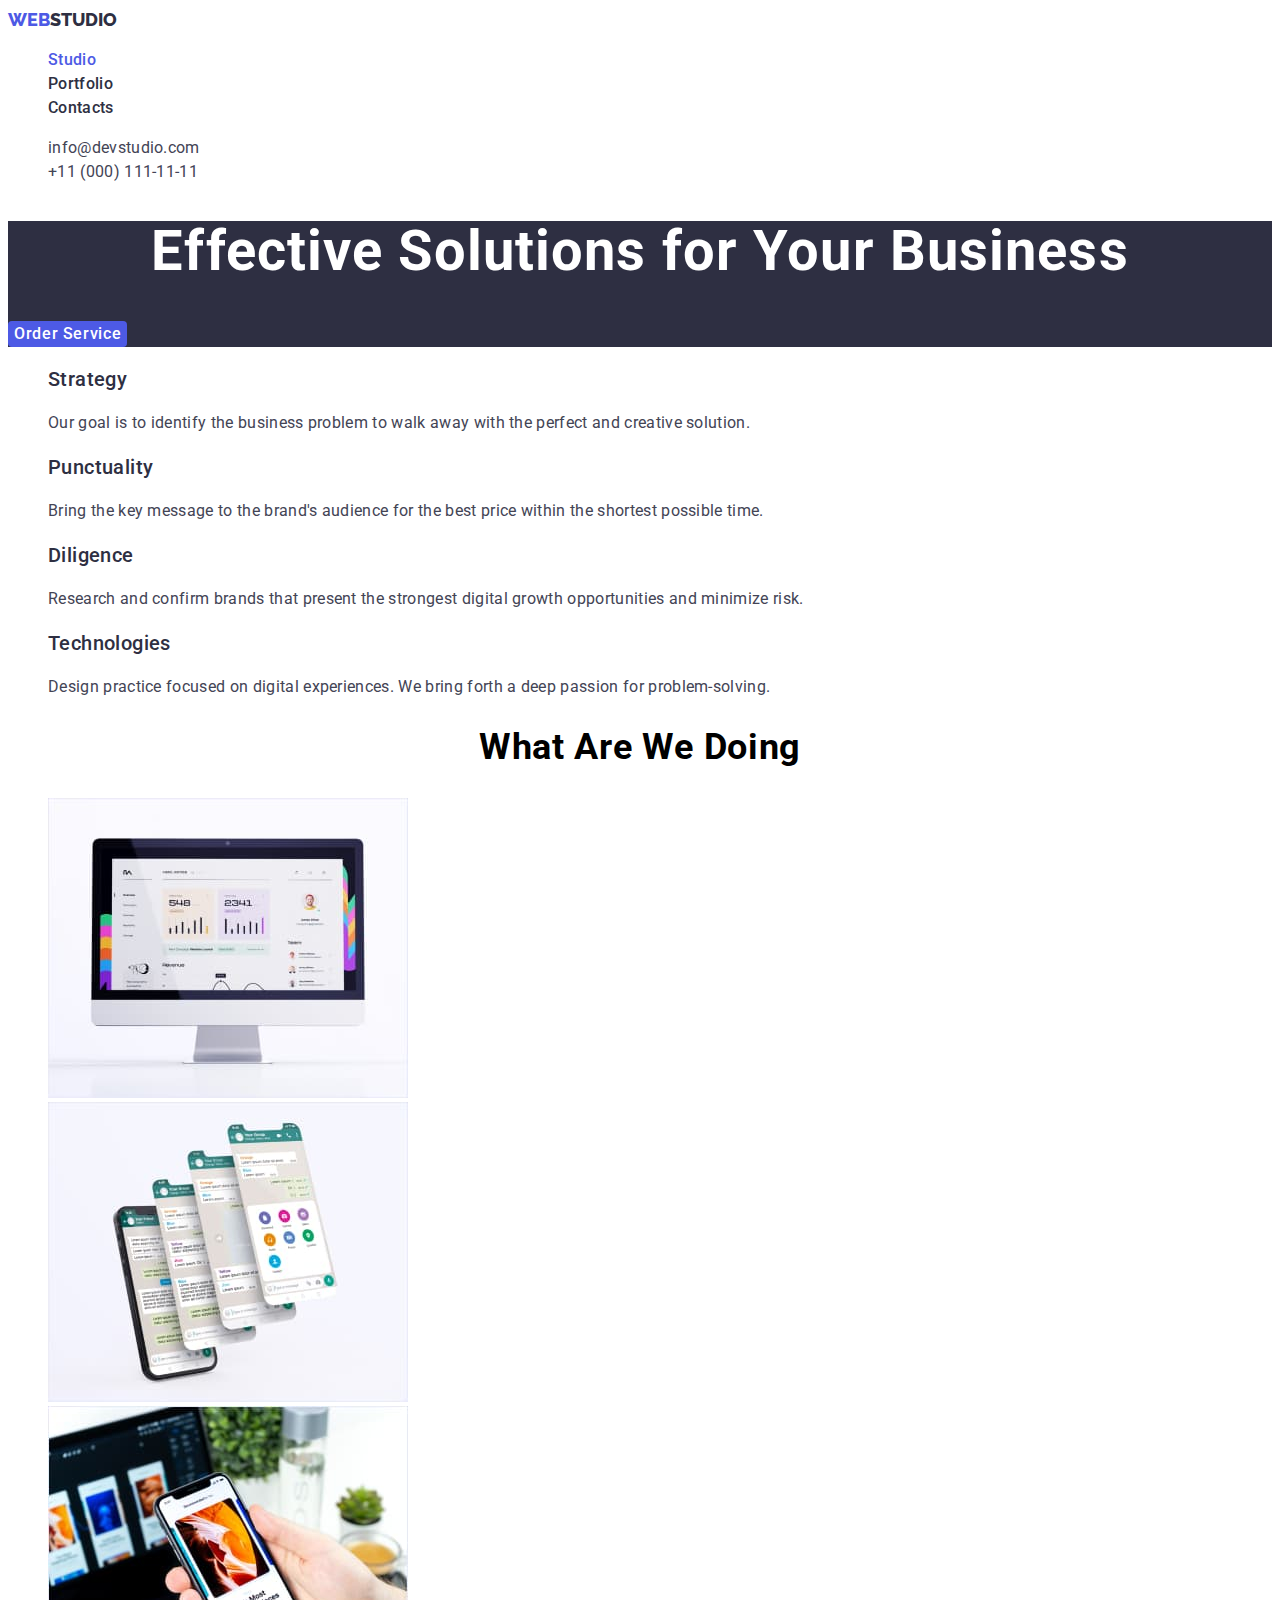
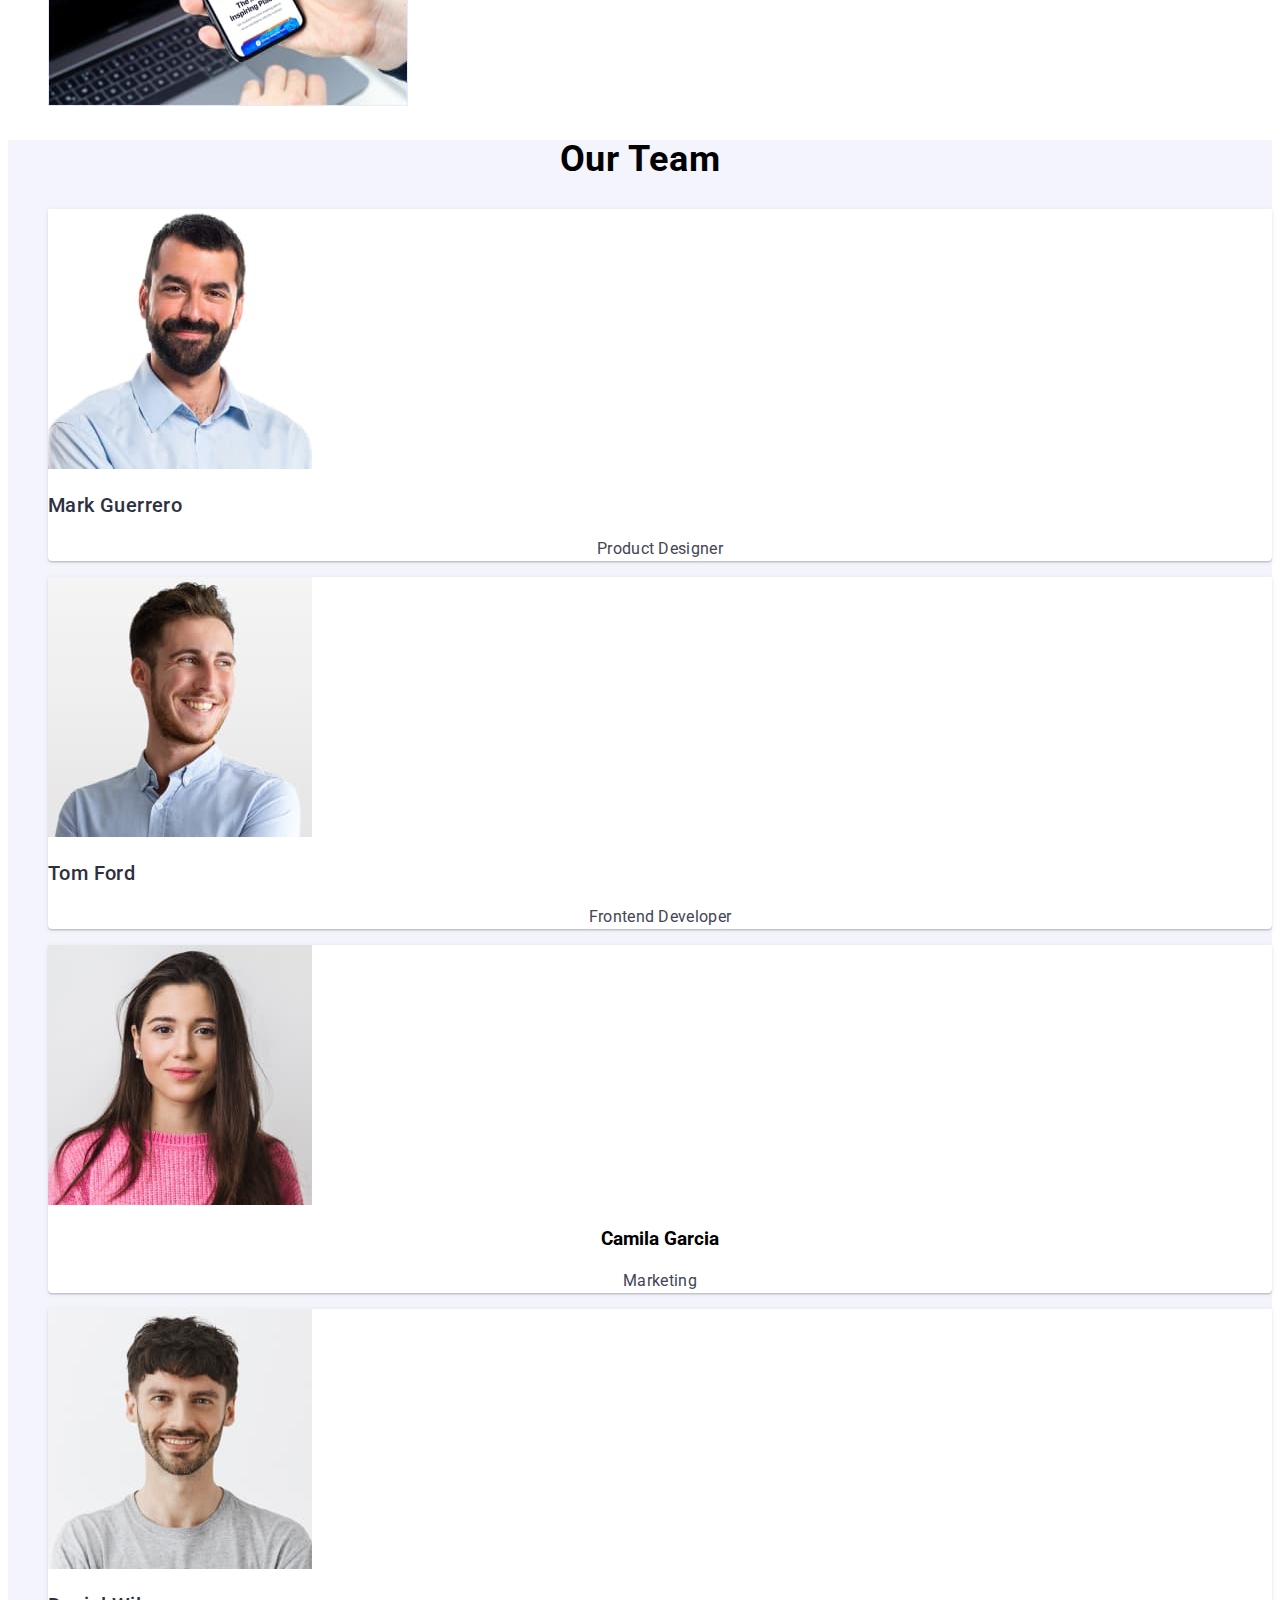
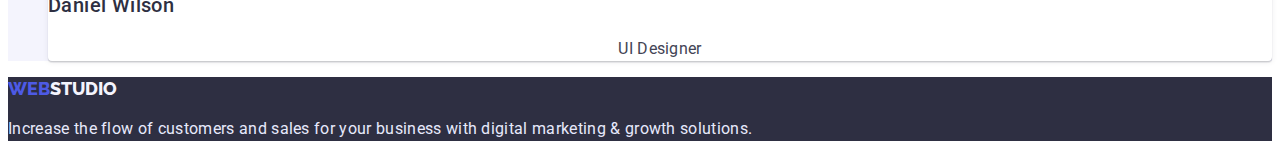
==== index.html @ 3b83a98e "Initial commit" ====
<!DOCTYPE html>
<html lang="en">
  <head>
    <meta charset="UTF-8" />
    <meta http-equiv="X-UA-Compatible" content="IE=edge" />
    <meta name="viewport" content="width=device-width, initial-scale=1.0" />
    <title>WebStudio</title>
    <link rel="preconnect" href="https://fonts.googleapis.com" />
    <link rel="preconnect" href="https://fonts.gstatic.com" crossorigin />
    <link
      href="https://fonts.googleapis.com/css2?family=Raleway:wght@400;500;700&family=Roboto:wght@400;500;700&display=swap"
      rel="stylesheet"
    />
    <link rel="stylesheet" href="./css/style.css" />
  </head>
  <body>
    <header>
      <nav>
        <a href="./index.html" class="logo"
          ><span class="logo-clr">Web</span>Studio</a
        >
        <ul class="nav-list">
          <li><a href="" class="current">Studio</a></li>
          <li><a href="./portfolio.html">Portfolio</a></li>
          <li><a href="">Contacts</a></li>
        </ul>
      </nav>
      <address>
        <ul class="nav-link">
          <li><a href="mailto:info@devstudio.com">info@devstudio.com</a></li>
          <li><a href="tel:+110001111111">+11 (000) 111-11-11</a></li>
        </ul>
      </address>
    </header>
    <main>
      <section class="hero">
        <h1 class="hero-logo">Effective Solutions for Your Business</h1>
        <button type="button" class="hero-btn">Order Service</button>
      </section>
      <section>
        <h2 hidden>features</h2>
        <ul class="features-list">
          <li>
            <h3 class="section-subtitle">Strategy</h3>
            <p class="text">
              Our goal is to identify the business problem to walk away with the
              perfect and creative solution.
            </p>
          </li>
          <li>
            <h3 class="section-subtitle">Punctuality</h3>
            <p class="text">
              Bring the key message to the brand's audience for the best price
              within the shortest possible time.
            </p>
          </li>
          <li>
            <h3 class="section-subtitle">Diligence</h3>
            <p class="text">
              Research and confirm brands that present the strongest digital
              growth opportunities and minimize risk.
            </p>
          </li>
          <li>
            <h3 class="section-subtitle">Technologies</h3>
            <p class="text">
              Design practice focused on digital experiences. We bring forth a
              deep passion for problem-solving.
            </p>
          </li>
        </ul>
      </section>
      <section>
        <h2 class="section-title">What are we doing</h2>
        <ul>
          <li><img src="./images/monitor.jpg" alt="monitor" width="360" /></li>
          <li>
            <img src="./images/phonemenu.jpg" alt="phonemenu" width="360" />
          </li>
          <li>
            <img src="./images/phoneinhand.jpg" alt="phoneinhand" width="360" />
          </li>
        </ul>
      </section>
      <section class="our-team">
        <h2 class="section-title">Our Team</h2>
        <ul class="team-list">
          <li class="team-person">
            <img
              src="./images/MarkGuerrero.jpg"
              alt="MarkGuerrero"
              width="264"
            />
            <h3 class="section-subtitle">Mark Guerrero</h3>
            <p class="text">Product Designer</p>
          </li>
          <li class="team-person">
            <img src="./images/tomford.jpg" alt="tomford" width="264" />
            <h3 class="section-subtitle">Tom Ford</h3>
            <p class="text">Frontend Developer</p>
          </li>
          <li class="team-person">
            <img
              src="./images/camilagarcia.jpg"
              alt="camilagarcia"
              width="264"
            />
            <h3 class="subtitle">Camila Garcia</h3>
            <p class="text">Marketing</p>
          </li>
          <li class="team-person">
            <img
              src="./images/danielwilson.jpg"
              alt="danielwilson"
              width="264"
            />
            <h3 class="section-subtitle">Daniel Wilson</h3>
            <p class="text">UI Designer</p>
          </li>
        </ul>
      </section>
    </main>
    <footer>
      <a href="./index.html" class="logo"
        ><span class="logo-clr">Web</span
        ><span class="logo-clr-foot">Studio</span></a
      >
      <p class="foot-text">
        Increase the flow of customers and sales for your business with digital
        marketing & growth solutions.
      </p>
    </footer>
  </body>
</html>
---- css/style.css ----
:root {
  --clr-brand: #4d5ae5;
  --clr-theme: #2e2f42;
  --clr-white: #ffffff;
  --clr-smoke: #f4f4fd;
  --clr-text: #434455;
  --clr-border: #e7e9fc;
}

/* Base */

body {
  font-family: "Roboto", sans-serif;
  background-color: var(--clr-white);
  font-size: 16px;
}

a {
  text-decoration: none;
}

ul {
  list-style: none;
}

/* Header */

.logo {
  color: var(--clr-theme);
  font-family: "Raleway", sans-serif;
  font-weight: 800;
  font-size: 18px;
  line-height: 1.33;
  text-transform: uppercase;
}

.logo-clr {
  color: var(--clr-brand);
}

.nav-list a {
  color: var(--clr-theme);
  font-weight: 500;
  line-height: 1.5;
  letter-spacing: 0.02em;
}

.nav-list a:hover,
.nav-list a:focus {
  color: var(--clr-brand);
}

.nav-list a.current {
  color: var(--clr-brand);
}

.nav-link a {
  color: var(--clr-text);
  font-size: 16px;
  line-height: 1.5;
  letter-spacing: 0.02em;
  font-style: normal;
}

.nav-link a:hover,
.nav-link a:focus {
  color: var(--clr-brand);
}

/* Hero */
.hero {
  background-color: var(--clr-theme);
}

.hero-logo {
  color: var(--clr-white);
  font-size: 56px;
  line-height: 1.1;
  text-align: center;
  letter-spacing: 0.02em;
}

.hero-btn {
  background-color: var(--clr-brand);
  color: var(--clr-white);
  border: none;
  border-radius: 4px;
  font-family: inherit;
  font-weight: 500;
  line-height: 1.5;
  align-items: center;
  letter-spacing: 0.04em;
  font-size: 16px;
  cursor: pointer;
}

.hero-btn:hover,
.hero-btn:focus {
  background-color: #404bbf;
}

/* Features */

.section-subtitle {
  color: var(--clr-theme);
  font-weight: 500;
  font-size: 20px;
  line-height: 1.2;
  letter-spacing: 0.02em;
}

.text {
  color: var(--clr-text);
  line-height: 1.5;
  letter-spacing: 0.02em;
}

/* What are we doing */

.section-title {
  font-size: 36px;
  line-height: 1.1;
  text-align: center;
  text-transform: capitalize;
  letter-spacing: 0.02em;
}

/* Our team */

.our-team {
  background-color: var(--clr-smoke);
}

.team-person {
  background-color: var(--clr-white);
  box-shadow: 0px 1px 6px rgba(46, 47, 66, 0.08),
    0px 1px 1px rgba(46, 47, 66, 0.16), 0px 2px 1px rgba(46, 47, 66, 0.08);
  border-radius: 0px 0px 4px 4px;
}

.team-list .subtitle {
  text-align: center;
}

.team-list .text {
  text-align: center;
}

/* Footer */

footer {
  background-color: var(--clr-theme);
}

.logo-foot {
  color: var(--clr-smoke);
}

.foot-text {
  color: var(--clr-border);
  line-height: 1.5;
  letter-spacing: 0.02em;
}

.logo-clr-foot {
  color: var(--clr-smoke);
}

/* PORTFOLIO */

/* filter btn */

.filter-btn {
  font-weight: 500;
  font-size: 16px;
  line-height: 1.5;
  background-color: var(--clr-smoke);
  border: 1px solid var(--clr-border);
  border-radius: 4px;
  color: var(--clr-brand);
  letter-spacing: 0.04em;
  cursor: pointer;
}

.filter-btn:hover {
  background-color: #404bbf;
  color: #ffffff;
}

/* Project examples */

.project-link {
  border: 1px solid var(--clr-border);
}
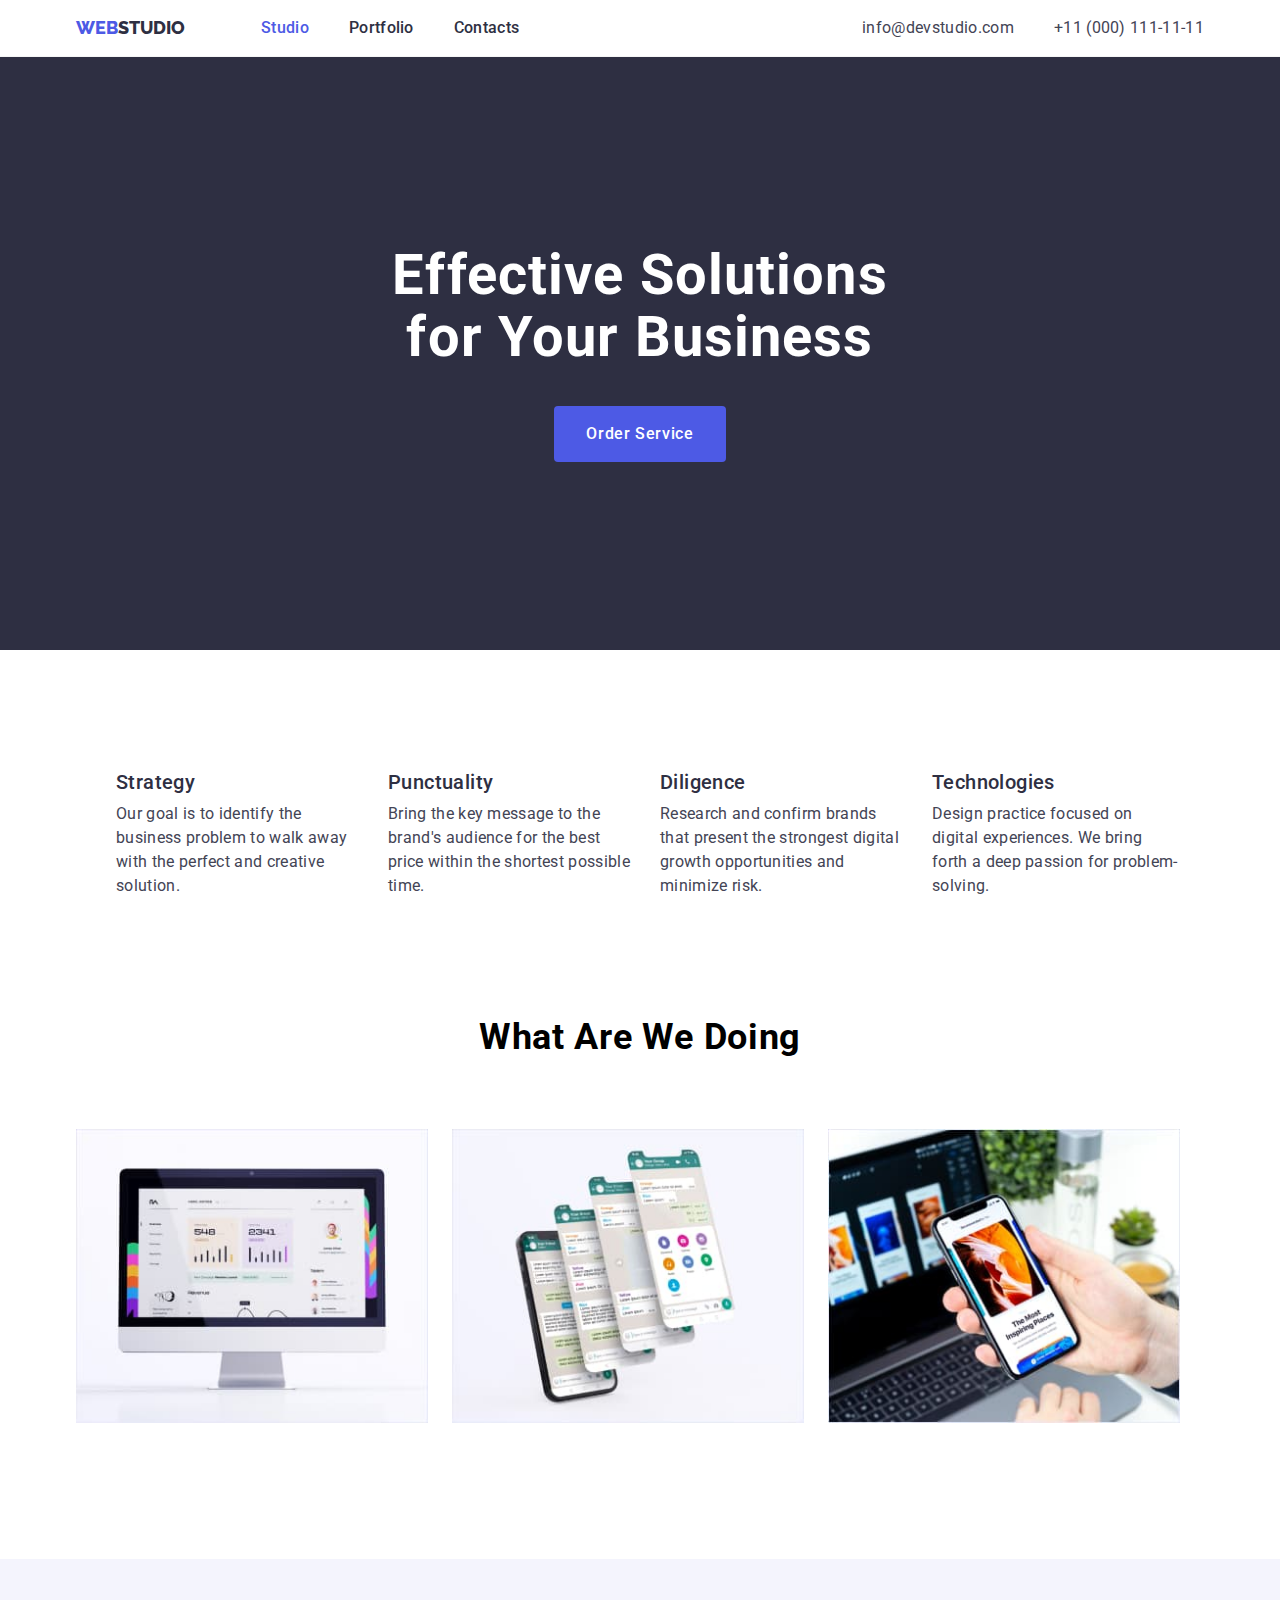
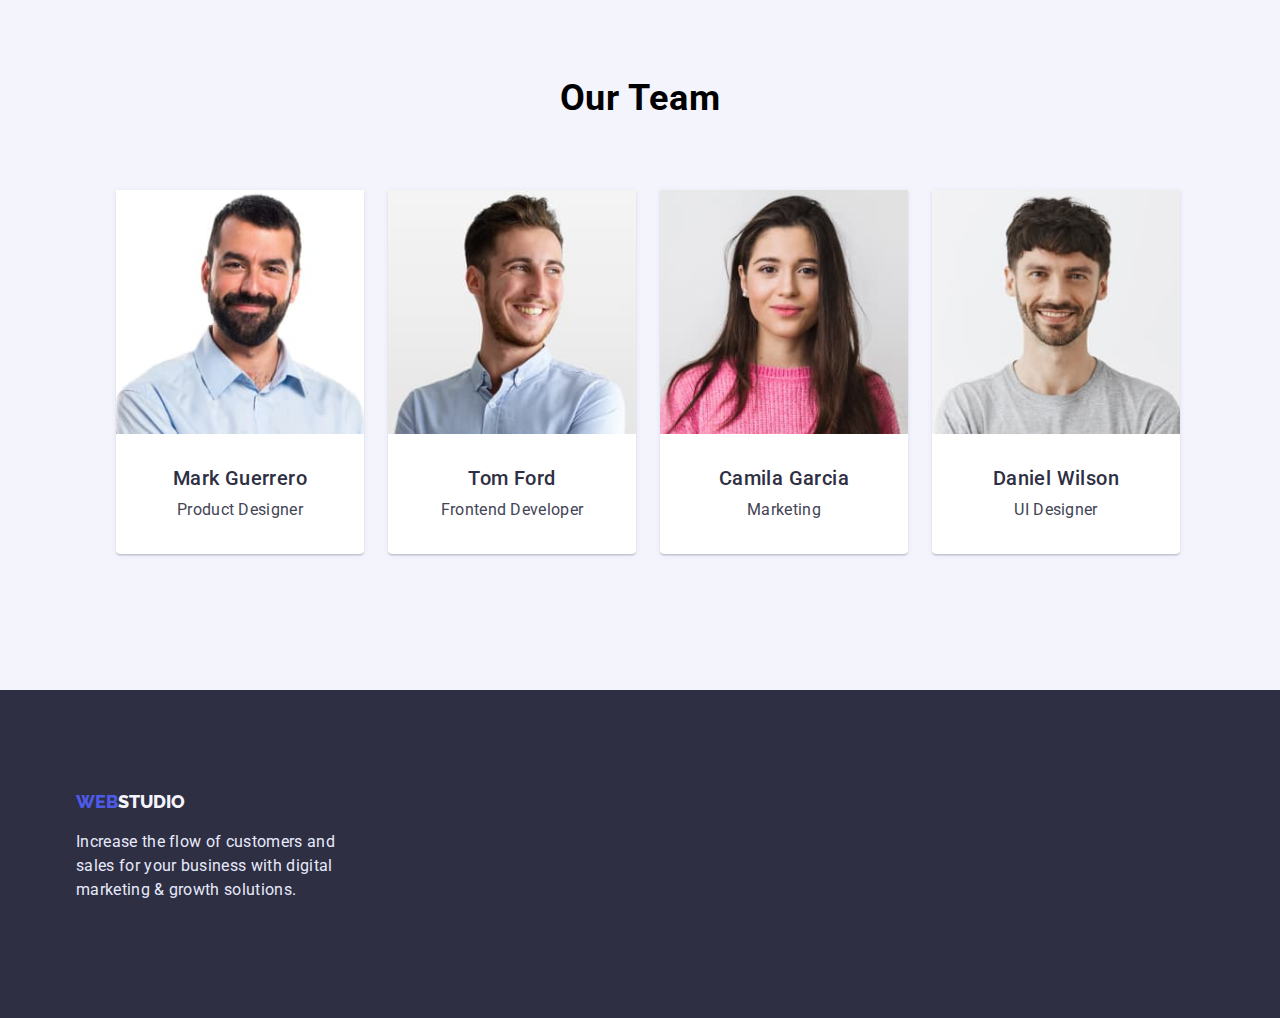
==== commit 93b30253: "flexbox" ====
--- a/index.html
+++ b/index.html
@@ -11,124 +11,148 @@
       href="https://fonts.googleapis.com/css2?family=Raleway:wght@400;500;700&family=Roboto:wght@400;500;700&display=swap"
       rel="stylesheet"
     />
+    <link
+      rel="stylesheet"
+      href="https://cdnjs.cloudflare.com/ajax/libs/modern-normalize/1.1.0/modern-normalize.min.css"
+    />
     <link rel="stylesheet" href="./css/style.css" />
   </head>
   <body>
     <header>
-      <nav>
-        <a href="./index.html" class="logo"
-          ><span class="logo-clr">Web</span>Studio</a
-        >
-        <ul class="nav-list">
-          <li><a href="" class="current">Studio</a></li>
-          <li><a href="./portfolio.html">Portfolio</a></li>
-          <li><a href="">Contacts</a></li>
-        </ul>
-      </nav>
-      <address>
-        <ul class="nav-link">
-          <li><a href="mailto:info@devstudio.com">info@devstudio.com</a></li>
-          <li><a href="tel:+110001111111">+11 (000) 111-11-11</a></li>
-        </ul>
-      </address>
+      <div class="container header-container">
+        <nav>
+          <a href="./index.html" class="logo"
+            ><span class="logo-clr">Web</span>Studio</a
+          >
+          <ul class="nav-list">
+            <li><a href="" class="current">Studio</a></li>
+            <li><a href="./portfolio.html">Portfolio</a></li>
+            <li><a href="">Contacts</a></li>
+          </ul>
+        </nav>
+        <address>
+          <ul class="nav-link">
+            <li>
+              <a href="mailto:info@devstudio.com">info@devstudio.com</a>
+            </li>
+            <li><a href="tel:+110001111111">+11 (000) 111-11-11</a></li>
+          </ul>
+        </address>
+      </div>
     </header>
     <main>
       <section class="hero">
-        <h1 class="hero-logo">Effective Solutions for Your Business</h1>
-        <button type="button" class="hero-btn">Order Service</button>
+        <div class="container hero-container">
+          <h1 class="hero-logo">Effective Solutions for Your Business</h1>
+          <button type="button" class="hero-btn">Order Service</button>
+        </div>
       </section>
       <section>
-        <h2 hidden>features</h2>
-        <ul class="features-list">
-          <li>
-            <h3 class="section-subtitle">Strategy</h3>
-            <p class="text">
-              Our goal is to identify the business problem to walk away with the
-              perfect and creative solution.
-            </p>
-          </li>
-          <li>
-            <h3 class="section-subtitle">Punctuality</h3>
-            <p class="text">
-              Bring the key message to the brand's audience for the best price
-              within the shortest possible time.
-            </p>
-          </li>
-          <li>
-            <h3 class="section-subtitle">Diligence</h3>
-            <p class="text">
-              Research and confirm brands that present the strongest digital
-              growth opportunities and minimize risk.
-            </p>
-          </li>
-          <li>
-            <h3 class="section-subtitle">Technologies</h3>
-            <p class="text">
-              Design practice focused on digital experiences. We bring forth a
-              deep passion for problem-solving.
-            </p>
-          </li>
-        </ul>
+        <div class="container features-container">
+          <h2 hidden>features</h2>
+          <ul class="features-list">
+            <li class="about-item">
+              <h3 class="section-subtitle">Strategy</h3>
+              <p class="text">
+                Our goal is to identify the business problem to walk away with
+                the perfect and creative solution.
+              </p>
+            </li>
+            <li class="about-item">
+              <h3 class="section-subtitle">Punctuality</h3>
+              <p class="text">
+                Bring the key message to the brand's audience for the best price
+                within the shortest possible time.
+              </p>
+            </li>
+            <li class="about-item">
+              <h3 class="section-subtitle">Diligence</h3>
+              <p class="text">
+                Research and confirm brands that present the strongest digital
+                growth opportunities and minimize risk.
+              </p>
+            </li>
+            <li class="about-item">
+              <h3 class="section-subtitle">Technologies</h3>
+              <p class="text">
+                Design practice focused on digital experiences. We bring forth a
+                deep passion for problem-solving.
+              </p>
+            </li>
+          </ul>
+        </div>
       </section>
       <section>
-        <h2 class="section-title">What are we doing</h2>
-        <ul>
-          <li><img src="./images/monitor.jpg" alt="monitor" width="360" /></li>
-          <li>
-            <img src="./images/phonemenu.jpg" alt="phonemenu" width="360" />
-          </li>
-          <li>
-            <img src="./images/phoneinhand.jpg" alt="phoneinhand" width="360" />
-          </li>
-        </ul>
+        <div class="container">
+          <h2 class="section-title">What are we doing</h2>
+          <ul class="img-list">
+            <li class="img-point">
+              <img src="./images/monitor.jpg" alt="monitor" width="360" />
+            </li>
+            <li class="img-point">
+              <img src="./images/phonemenu.jpg" alt="phonemenu" width="360" />
+            </li>
+            <li class="img-point">
+              <img
+                src="./images/phoneinhand.jpg"
+                alt="phoneinhand"
+                width="360"
+              />
+            </li>
+          </ul>
+        </div>
       </section>
       <section class="our-team">
-        <h2 class="section-title">Our Team</h2>
-        <ul class="team-list">
-          <li class="team-person">
-            <img
-              src="./images/MarkGuerrero.jpg"
-              alt="MarkGuerrero"
-              width="264"
-            />
-            <h3 class="section-subtitle">Mark Guerrero</h3>
-            <p class="text">Product Designer</p>
-          </li>
-          <li class="team-person">
-            <img src="./images/tomford.jpg" alt="tomford" width="264" />
-            <h3 class="section-subtitle">Tom Ford</h3>
-            <p class="text">Frontend Developer</p>
-          </li>
-          <li class="team-person">
-            <img
-              src="./images/camilagarcia.jpg"
-              alt="camilagarcia"
-              width="264"
-            />
-            <h3 class="subtitle">Camila Garcia</h3>
-            <p class="text">Marketing</p>
-          </li>
-          <li class="team-person">
-            <img
-              src="./images/danielwilson.jpg"
-              alt="danielwilson"
-              width="264"
-            />
-            <h3 class="section-subtitle">Daniel Wilson</h3>
-            <p class="text">UI Designer</p>
-          </li>
-        </ul>
+        <div class="container">
+          <h2 class="section-title">Our Team</h2>
+          <ul class="team-list">
+            <li class="team-person">
+              <img
+                src="./images/MarkGuerrero.jpg"
+                alt="MarkGuerrero"
+                width="264"
+              />
+              <h3 class="section-subtitle person-subtitle">Mark Guerrero</h3>
+              <p class="text">Product Designer</p>
+            </li>
+            <li class="team-person">
+              <img src="./images/tomford.jpg" alt="tomford" width="264" />
+              <h3 class="section-subtitle person-subtitle">Tom Ford</h3>
+              <p class="text">Frontend Developer</p>
+            </li>
+            <li class="team-person">
+              <img
+                src="./images/camilagarcia.jpg"
+                alt="camilagarcia"
+                width="264"
+              />
+              <h3 class="section-subtitle person-subtitle">Camila Garcia</h3>
+              <p class="text">Marketing</p>
+            </li>
+            <li class="team-person">
+              <img
+                src="./images/danielwilson.jpg"
+                alt="danielwilson"
+                width="264"
+              />
+              <h3 class="section-subtitle person-subtitle">Daniel Wilson</h3>
+              <p class="text">UI Designer</p>
+            </li>
+          </ul>
+        </div>
       </section>
     </main>
     <footer>
-      <a href="./index.html" class="logo"
-        ><span class="logo-clr">Web</span
-        ><span class="logo-clr-foot">Studio</span></a
-      >
-      <p class="foot-text">
-        Increase the flow of customers and sales for your business with digital
-        marketing & growth solutions.
-      </p>
+      <div class="container footer-container">
+        <a href="./index.html" class="logo"
+          ><span class="logo-clr">Web</span
+          ><span class="logo-clr-foot">Studio</span></a
+        >
+        <p class="foot-text">
+          Increase the flow of customers and sales for your business with
+          digital marketing & growth solutions.
+        </p>
+      </div>
     </footer>
   </body>
 </html>
--- a/css/style.css
+++ b/css/style.css
@@ -23,9 +23,45 @@
   list-style: none;
 }
 
+.container {
+  width: 1158px;
+  padding-left: 15px;
+  padding-right: 15px;
+  margin-left: auto;
+  margin-right: auto;
+  /* outline: 2px solid tomato; */
+  padding-top: 120px;
+  padding-bottom: 120px;
+}
+
+img {
+  display: block;
+  max-width: 100%;
+  height: auto;
+}
+
 /* Header */
 
+header {
+  border-bottom: 1px solid #f5f5f5;
+}
+
+.container.header-container {
+  padding-top: 0px;
+  padding-bottom: 0px;
+  display: flex;
+  align-items: center;
+  justify-content: space-between;
+}
+
+nav {
+  display: flex;
+}
+
 .logo {
+  display: flex;
+  align-items: center;
+  margin-right: 76px;
   color: var(--clr-theme);
   font-family: "Raleway", sans-serif;
   font-weight: 800;
@@ -38,11 +74,18 @@
   color: var(--clr-brand);
 }
 
+.nav-list {
+  display: flex;
+  align-items: center;
+  padding-left: 0;
+}
+
 .nav-list a {
   color: var(--clr-theme);
   font-weight: 500;
   line-height: 1.5;
   letter-spacing: 0.02em;
+  margin-right: 40px;
 }
 
 .nav-list a:hover,
@@ -52,6 +95,14 @@
 
 .nav-list a.current {
   color: var(--clr-brand);
+}
+
+.nav-link {
+  display: flex;
+  margin-top: 0px;
+  margin-bottom: 0px;
+  padding-left: 0px;
+  gap: 40px;
 }
 
 .nav-link a {
@@ -68,15 +119,24 @@
 }
 
 /* Hero */
+.hero-container {
+  padding-top: 188px;
+  padding-bottom: 188px;
+}
+
 .hero {
+  text-align: center;
   background-color: var(--clr-theme);
 }
 
 .hero-logo {
+  margin-top: 0px;
+  width: 496px;
+  margin-right: auto;
+  margin-left: auto;
   color: var(--clr-white);
   font-size: 56px;
   line-height: 1.1;
-  text-align: center;
   letter-spacing: 0.02em;
 }
 
@@ -88,10 +148,11 @@
   font-family: inherit;
   font-weight: 500;
   line-height: 1.5;
-  align-items: center;
+
   letter-spacing: 0.04em;
   font-size: 16px;
   cursor: pointer;
+  padding: 16px 32px;
 }
 
 .hero-btn:hover,
@@ -100,8 +161,24 @@
 }
 
 /* Features */
+.features-container {
+  padding-bottom: 0;
+}
+
+.features-list {
+  margin-top: 0px;
+  margin-bottom: 0;
+  display: flex;
+}
+
+.about-item {
+  flex-basis: calc((100% - 72px) / 4);
+  margin-right: 24px;
+}
 
 .section-subtitle {
+  margin-top: 0px;
+  margin-bottom: 8px;
   color: var(--clr-theme);
   font-weight: 500;
   font-size: 20px;
@@ -110,6 +187,7 @@
 }
 
 .text {
+  margin: 0px;
   color: var(--clr-text);
   line-height: 1.5;
   letter-spacing: 0.02em;
@@ -118,6 +196,8 @@
 /* What are we doing */
 
 .section-title {
+  margin-bottom: 72px;
+  margin-top: 0px;
   font-size: 36px;
   line-height: 1.1;
   text-align: center;
@@ -125,28 +205,52 @@
   letter-spacing: 0.02em;
 }
 
+.img-list {
+  display: flex;
+  padding-left: 0px;
+}
+
+.img-point {
+  flex-basis: calc((100% - 48px) / 3);
+  margin-right: 24px;
+}
+
+.img-list:nth-child(3n) {
+  padding-right: 0;
+}
+
 /* Our team */
 
 .our-team {
   background-color: var(--clr-smoke);
 }
 
+.team-list {
+  display: flex;
+}
+
 .team-person {
+  flex-basis: calc(100% - 72px) / 4;
+  margin-right: 24px;
+  padding-bottom: 32px;
+  text-align: center;
   background-color: var(--clr-white);
   box-shadow: 0px 1px 6px rgba(46, 47, 66, 0.08),
     0px 1px 1px rgba(46, 47, 66, 0.16), 0px 2px 1px rgba(46, 47, 66, 0.08);
   border-radius: 0px 0px 4px 4px;
 }
 
-.team-list .subtitle {
-  text-align: center;
-}
-
-.team-list .text {
-  text-align: center;
+.person-subtitle {
+  margin-top: 32px;
+  margin-bottom: 8px;
 }
 
 /* Footer */
+
+.footer-container {
+  padding-top: 100px;
+  padding-bottom: 100px;
+}
 
 footer {
   background-color: var(--clr-theme);
@@ -157,6 +261,7 @@
 }
 
 .foot-text {
+  width: 264px;
   color: var(--clr-border);
   line-height: 1.5;
   letter-spacing: 0.02em;
@@ -169,6 +274,13 @@
 /* PORTFOLIO */
 
 /* filter btn */
+
+.btn-list {
+  display: flex;
+  justify-content: center;
+  margin-bottom: 72px;
+  gap: 24px;
+}
 
 .filter-btn {
   font-weight: 500;
@@ -180,6 +292,7 @@
   color: var(--clr-brand);
   letter-spacing: 0.04em;
   cursor: pointer;
+  padding: 12px 24px 12px 24px;
 }
 
 .filter-btn:hover {
@@ -189,6 +302,31 @@
 
 /* Project examples */
 
+.project-list {
+  padding-left: 0px;
+  display: flex;
+  flex-wrap: wrap;
+}
+
 .project-link {
-  border: 1px solid var(--clr-border);
-}
+  flex-basis: calc((100% - 48px) / 3);
+  margin-right: 24px;
+}
+
+.project-link:nth-child(3n) {
+  margin-right: 0px;
+}
+
+.project-container {
+  border-bottom: 1px solid var(--clr-border);
+  border-left: 1px solid var(--clr-border);
+  border-right: 1px solid var(--clr-border);
+  padding-top: 32px;
+  padding-bottom: 32px;
+  padding-left: 16px;
+  margin-bottom: 48px;
+}
+
+.project-container .text {
+  margin-top: 8px;
+}
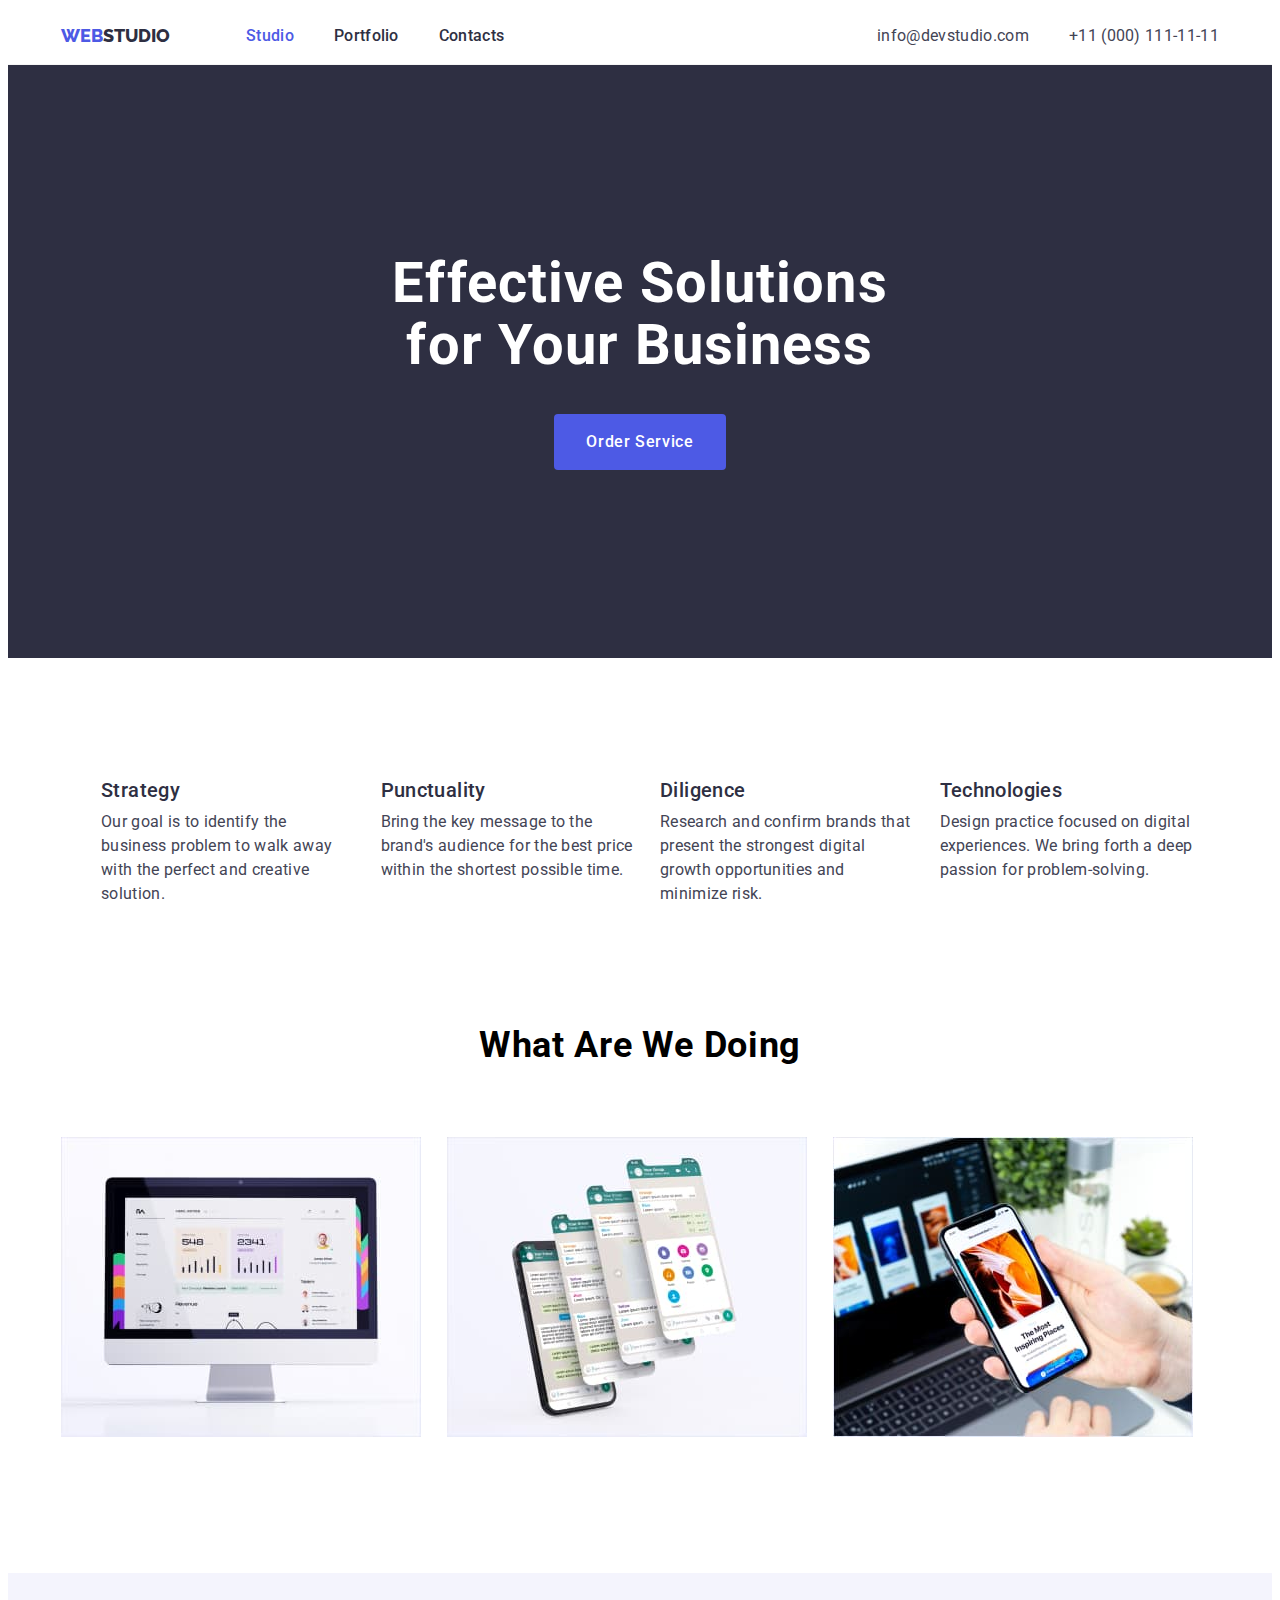
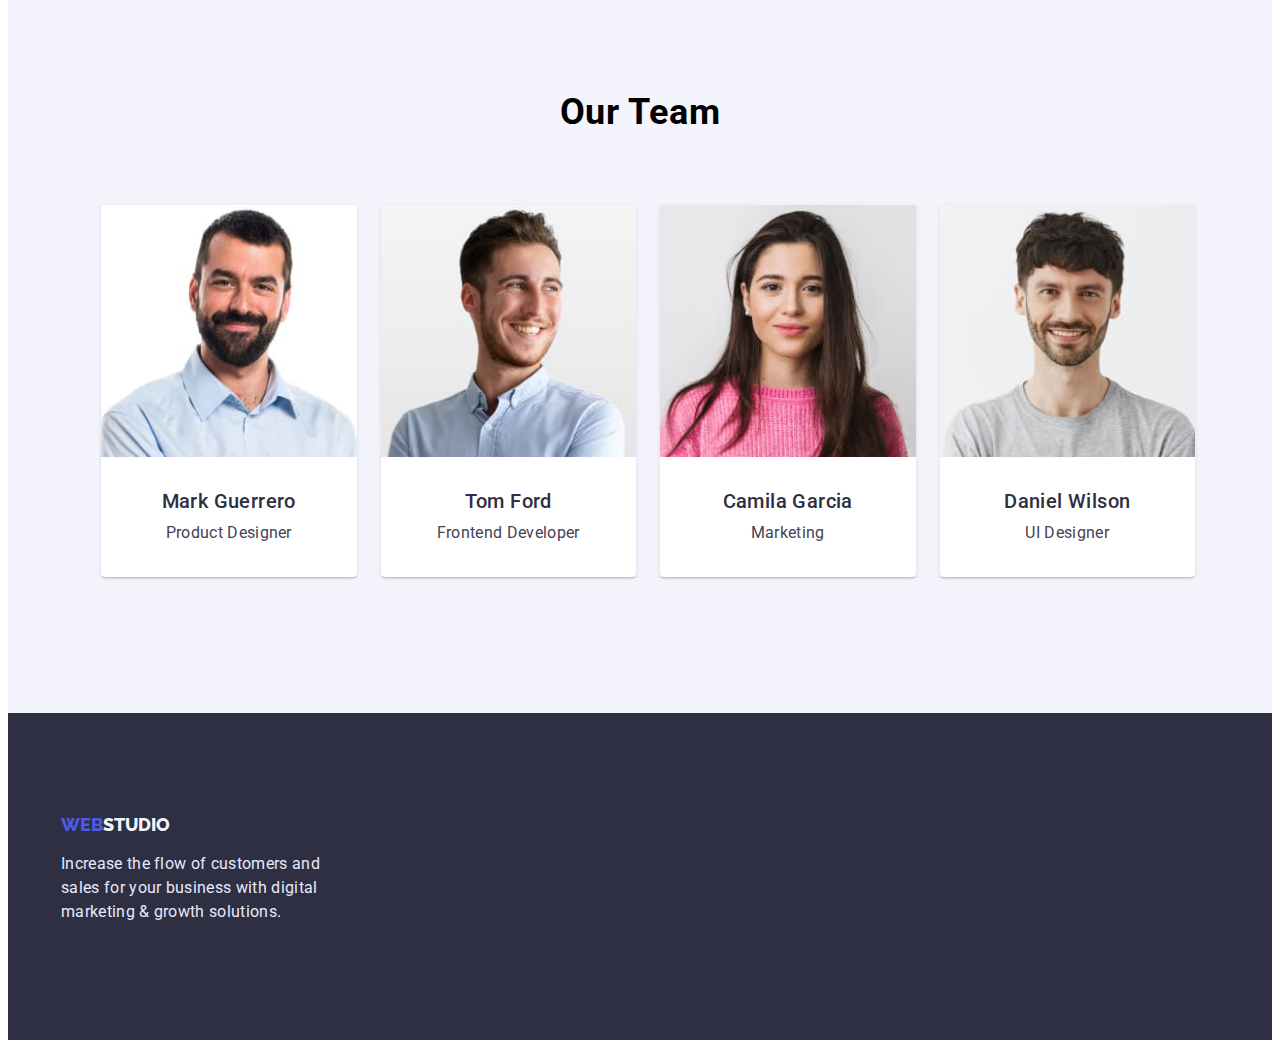
==== commit 6030bb7f: "add normalize" ====
--- a/index.html
+++ b/index.html
@@ -5,16 +5,22 @@
     <meta http-equiv="X-UA-Compatible" content="IE=edge" />
     <meta name="viewport" content="width=device-width, initial-scale=1.0" />
     <title>WebStudio</title>
+
     <link rel="preconnect" href="https://fonts.googleapis.com" />
     <link rel="preconnect" href="https://fonts.gstatic.com" crossorigin />
     <link
       href="https://fonts.googleapis.com/css2?family=Raleway:wght@400;500;700&family=Roboto:wght@400;500;700&display=swap"
       rel="stylesheet"
     />
+
     <link
       rel="stylesheet"
       href="https://cdnjs.cloudflare.com/ajax/libs/modern-normalize/1.1.0/modern-normalize.min.css"
+      integrity="sha512-wpPYUAdjBVSE4KJnH1VR1HeZfpl1ub8YT/NKx4PuQ5NmX2tKuGu6U/JRp5y+Y8XG2tV+wKQpNHVUX03MfMFn9Q=="
+      crossorigin="anonymous"
+      referrerpolicy="no-referrer"
     />
+
     <link rel="stylesheet" href="./css/style.css" />
   </head>
   <body>
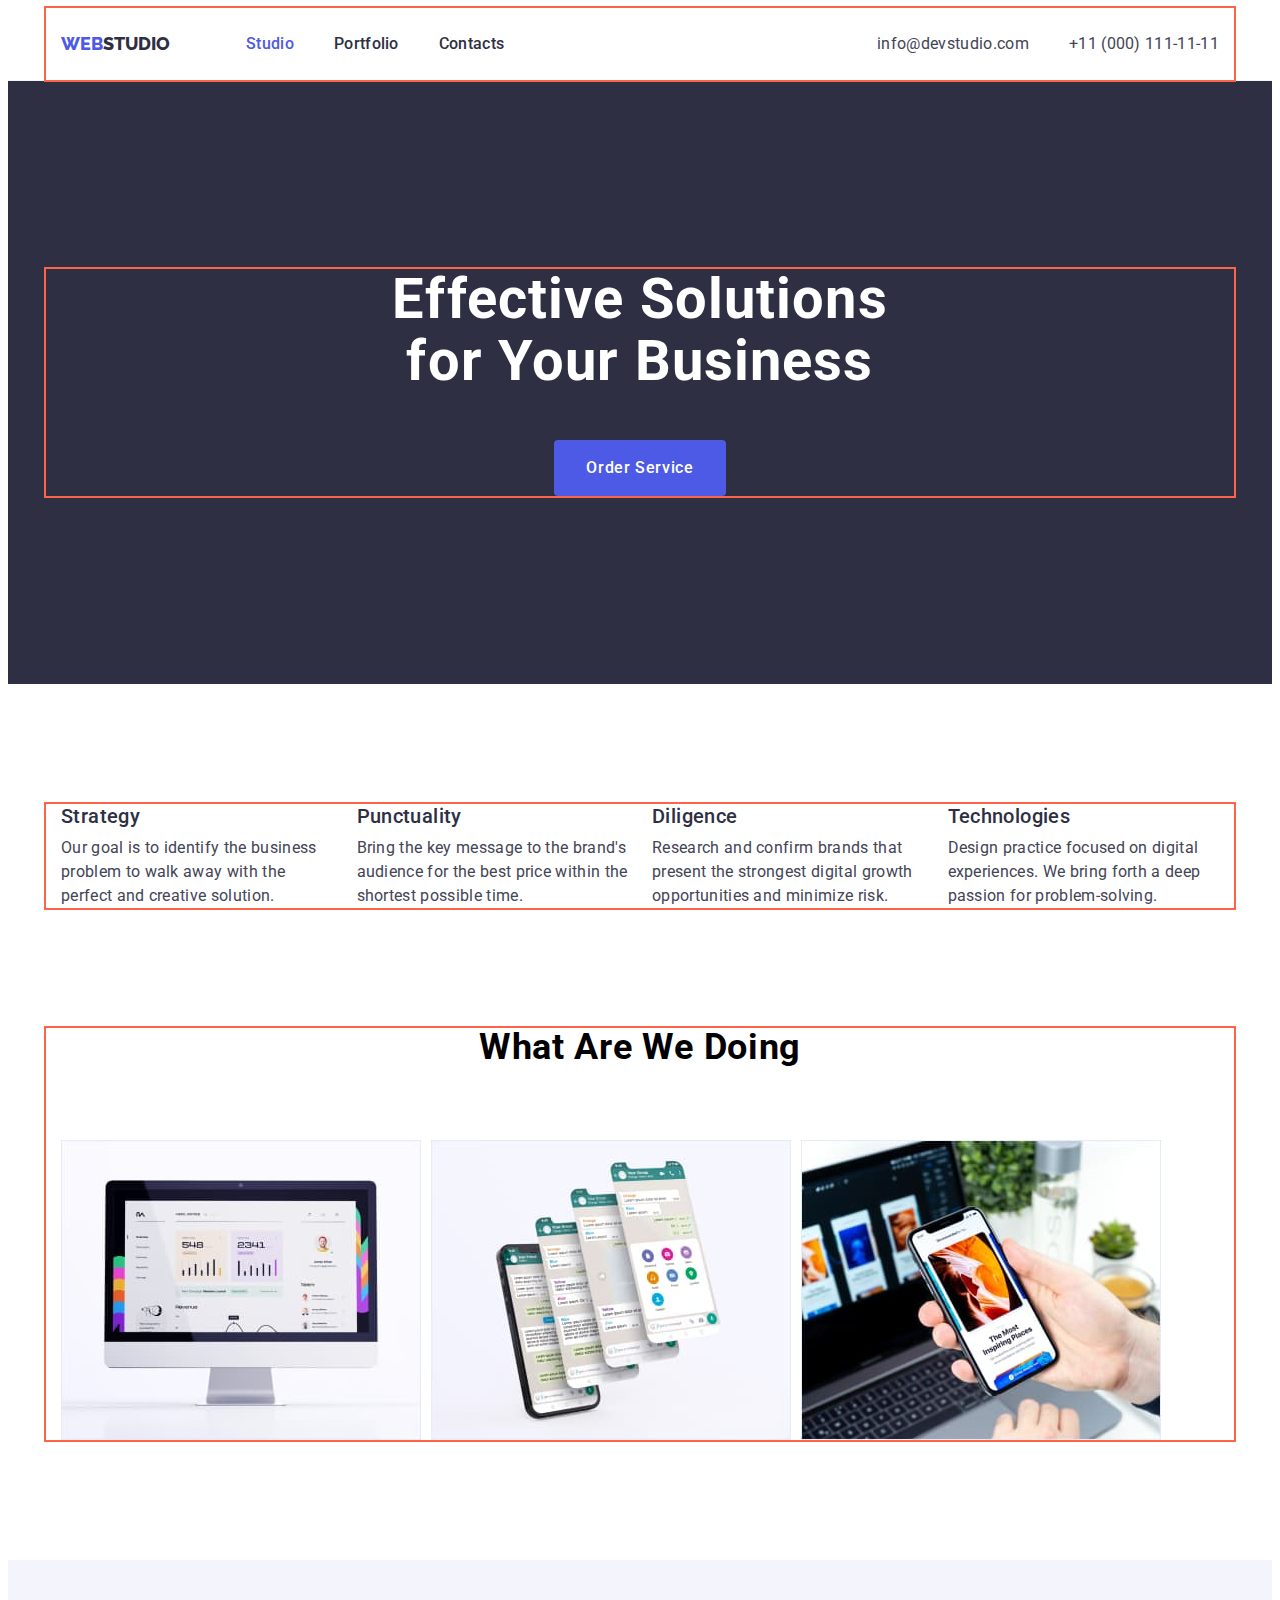
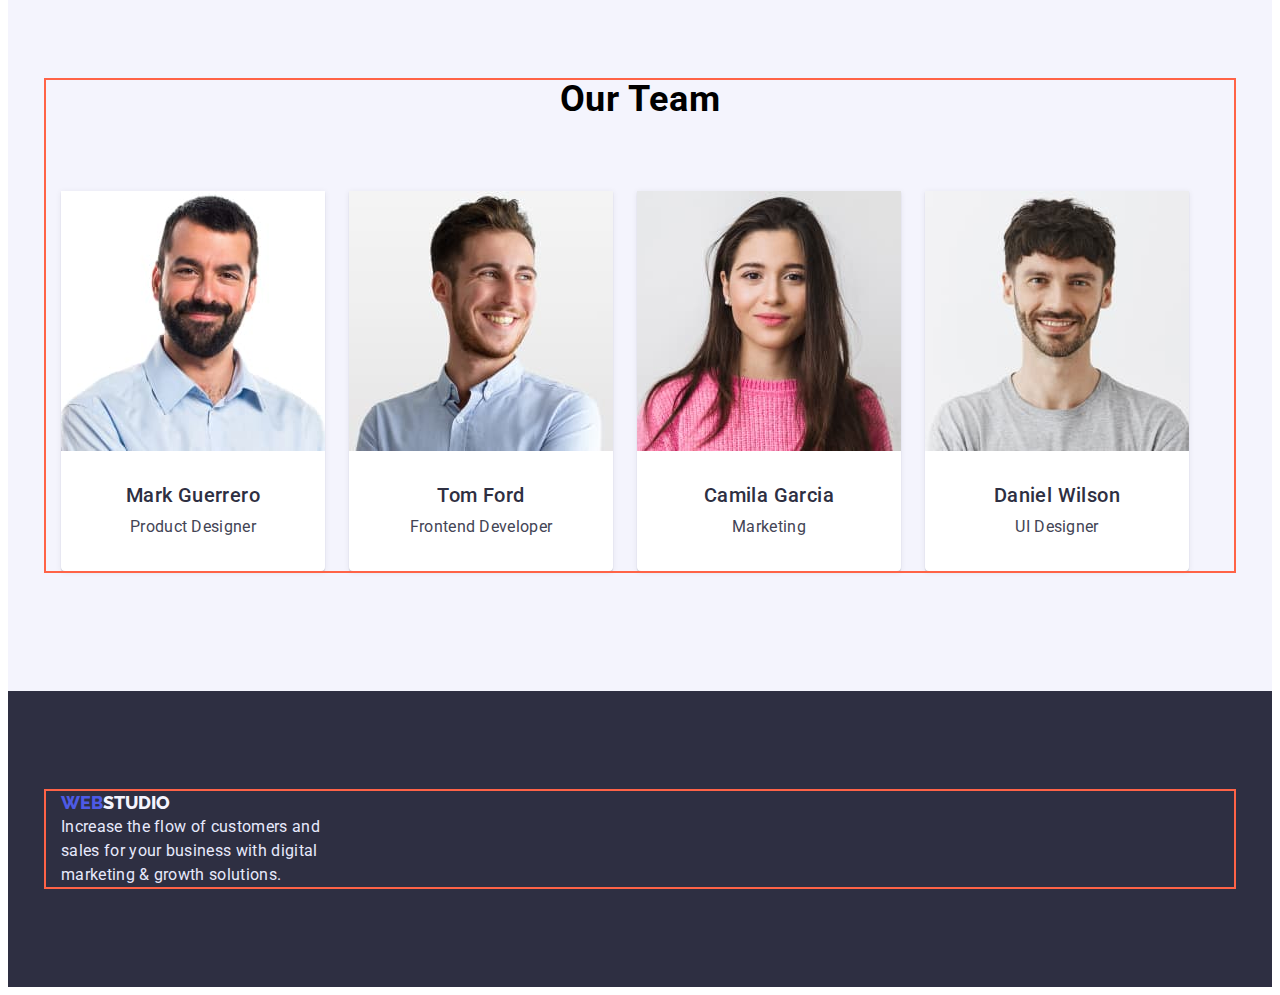
==== commit 16f37486: "Fixed" ====
--- a/index.html
+++ b/index.html
@@ -31,9 +31,11 @@
             ><span class="logo-clr">Web</span>Studio</a
           >
           <ul class="nav-list">
-            <li><a href="" class="current">Studio</a></li>
-            <li><a href="./portfolio.html">Portfolio</a></li>
-            <li><a href="">Contacts</a></li>
+            <li>
+              <a href="" class="current nav-point">Studio</a>
+            </li>
+            <li><a href="./portfolio.html" class="nav-point">Portfolio</a></li>
+            <li><a href="" class="nav-point">Contacts</a></li>
           </ul>
         </nav>
         <address>
@@ -53,8 +55,8 @@
           <button type="button" class="hero-btn">Order Service</button>
         </div>
       </section>
-      <section>
-        <div class="container features-container">
+      <section class="features">
+        <div class="container">
           <h2 hidden>features</h2>
           <ul class="features-list">
             <li class="about-item">
@@ -88,7 +90,7 @@
           </ul>
         </div>
       </section>
-      <section>
+      <section class="images">
         <div class="container">
           <h2 class="section-title">What are we doing</h2>
           <ul class="img-list">
@@ -148,8 +150,8 @@
         </div>
       </section>
     </main>
-    <footer>
-      <div class="container footer-container">
+    <footer class="footer">
+      <div class="container">
         <a href="./index.html" class="logo"
           ><span class="logo-clr">Web</span
           ><span class="logo-clr-foot">Studio</span></a
--- a/css/style.css
+++ b/css/style.css
@@ -15,6 +15,18 @@
   font-size: 16px;
 }
 
+h1,
+h2,
+h3,
+h4,
+h5,
+h6,
+p,
+ul {
+  padding: 0;
+  margin: 0;
+}
+
 a {
   text-decoration: none;
 }
@@ -29,9 +41,7 @@
   padding-right: 15px;
   margin-left: auto;
   margin-right: auto;
-  /* outline: 2px solid tomato; */
-  padding-top: 120px;
-  padding-bottom: 120px;
+  outline: 2px solid tomato;
 }
 
 img {
@@ -47,8 +57,6 @@
 }
 
 .container.header-container {
-  padding-top: 0px;
-  padding-bottom: 0px;
   display: flex;
   align-items: center;
   justify-content: space-between;
@@ -77,7 +85,7 @@
 .nav-list {
   display: flex;
   align-items: center;
-  padding-left: 0;
+  gap: 40px;
 }
 
 .nav-list a {
@@ -85,7 +93,6 @@
   font-weight: 500;
   line-height: 1.5;
   letter-spacing: 0.02em;
-  margin-right: 40px;
 }
 
 .nav-list a:hover,
@@ -97,11 +104,13 @@
   color: var(--clr-brand);
 }
 
+.nav-point {
+  display: block;
+  padding: 24px 0;
+}
+
 .nav-link {
   display: flex;
-  margin-top: 0px;
-  margin-bottom: 0px;
-  padding-left: 0px;
   gap: 40px;
 }
 
@@ -119,12 +128,10 @@
 }
 
 /* Hero */
-.hero-container {
+
+.hero {
   padding-top: 188px;
   padding-bottom: 188px;
-}
-
-.hero {
   text-align: center;
   background-color: var(--clr-theme);
 }
@@ -141,6 +148,7 @@
 }
 
 .hero-btn {
+  margin-top: 48px;
   background-color: var(--clr-brand);
   color: var(--clr-white);
   border: none;
@@ -161,23 +169,21 @@
 }
 
 /* Features */
-.features-container {
-  padding-bottom: 0;
+
+.features {
+  padding-top: 120px;
 }
 
 .features-list {
-  margin-top: 0px;
-  margin-bottom: 0;
-  display: flex;
+  display: flex;
+  gap: 24px;
 }
 
 .about-item {
   flex-basis: calc((100% - 72px) / 4);
-  margin-right: 24px;
 }
 
 .section-subtitle {
-  margin-top: 0px;
   margin-bottom: 8px;
   color: var(--clr-theme);
   font-weight: 500;
@@ -187,17 +193,18 @@
 }
 
 .text {
-  margin: 0px;
   color: var(--clr-text);
   line-height: 1.5;
   letter-spacing: 0.02em;
 }
 
 /* What are we doing */
+.images {
+  padding: 120px 0;
+}
 
 .section-title {
   margin-bottom: 72px;
-  margin-top: 0px;
   font-size: 36px;
   line-height: 1.1;
   text-align: center;
@@ -207,31 +214,27 @@
 
 .img-list {
   display: flex;
-  padding-left: 0px;
 }
 
 .img-point {
   flex-basis: calc((100% - 48px) / 3);
-  margin-right: 24px;
-}
-
-.img-list:nth-child(3n) {
-  padding-right: 0;
+  gap: 24px;
 }
 
 /* Our team */
 
 .our-team {
+  padding: 120px 0;
   background-color: var(--clr-smoke);
 }
 
 .team-list {
   display: flex;
+  gap: 24px;
 }
 
 .team-person {
   flex-basis: calc(100% - 72px) / 4;
-  margin-right: 24px;
   padding-bottom: 32px;
   text-align: center;
   background-color: var(--clr-white);
@@ -247,12 +250,8 @@
 
 /* Footer */
 
-.footer-container {
-  padding-top: 100px;
-  padding-bottom: 100px;
-}
-
-footer {
+.footer {
+  padding: 100px 0;
   background-color: var(--clr-theme);
 }
 
@@ -275,6 +274,11 @@
 
 /* filter btn */
 
+.portfolio-section {
+  padding-top: 96px;
+  padding-bottom: 120px;
+}
+
 .btn-list {
   display: flex;
   justify-content: center;
@@ -303,18 +307,13 @@
 /* Project examples */
 
 .project-list {
-  padding-left: 0px;
   display: flex;
   flex-wrap: wrap;
+  gap: 48px 24px;
 }
 
 .project-link {
   flex-basis: calc((100% - 48px) / 3);
-  margin-right: 24px;
-}
-
-.project-link:nth-child(3n) {
-  margin-right: 0px;
 }
 
 .project-container {
@@ -324,7 +323,6 @@
   padding-top: 32px;
   padding-bottom: 32px;
   padding-left: 16px;
-  margin-bottom: 48px;
 }
 
 .project-container .text {
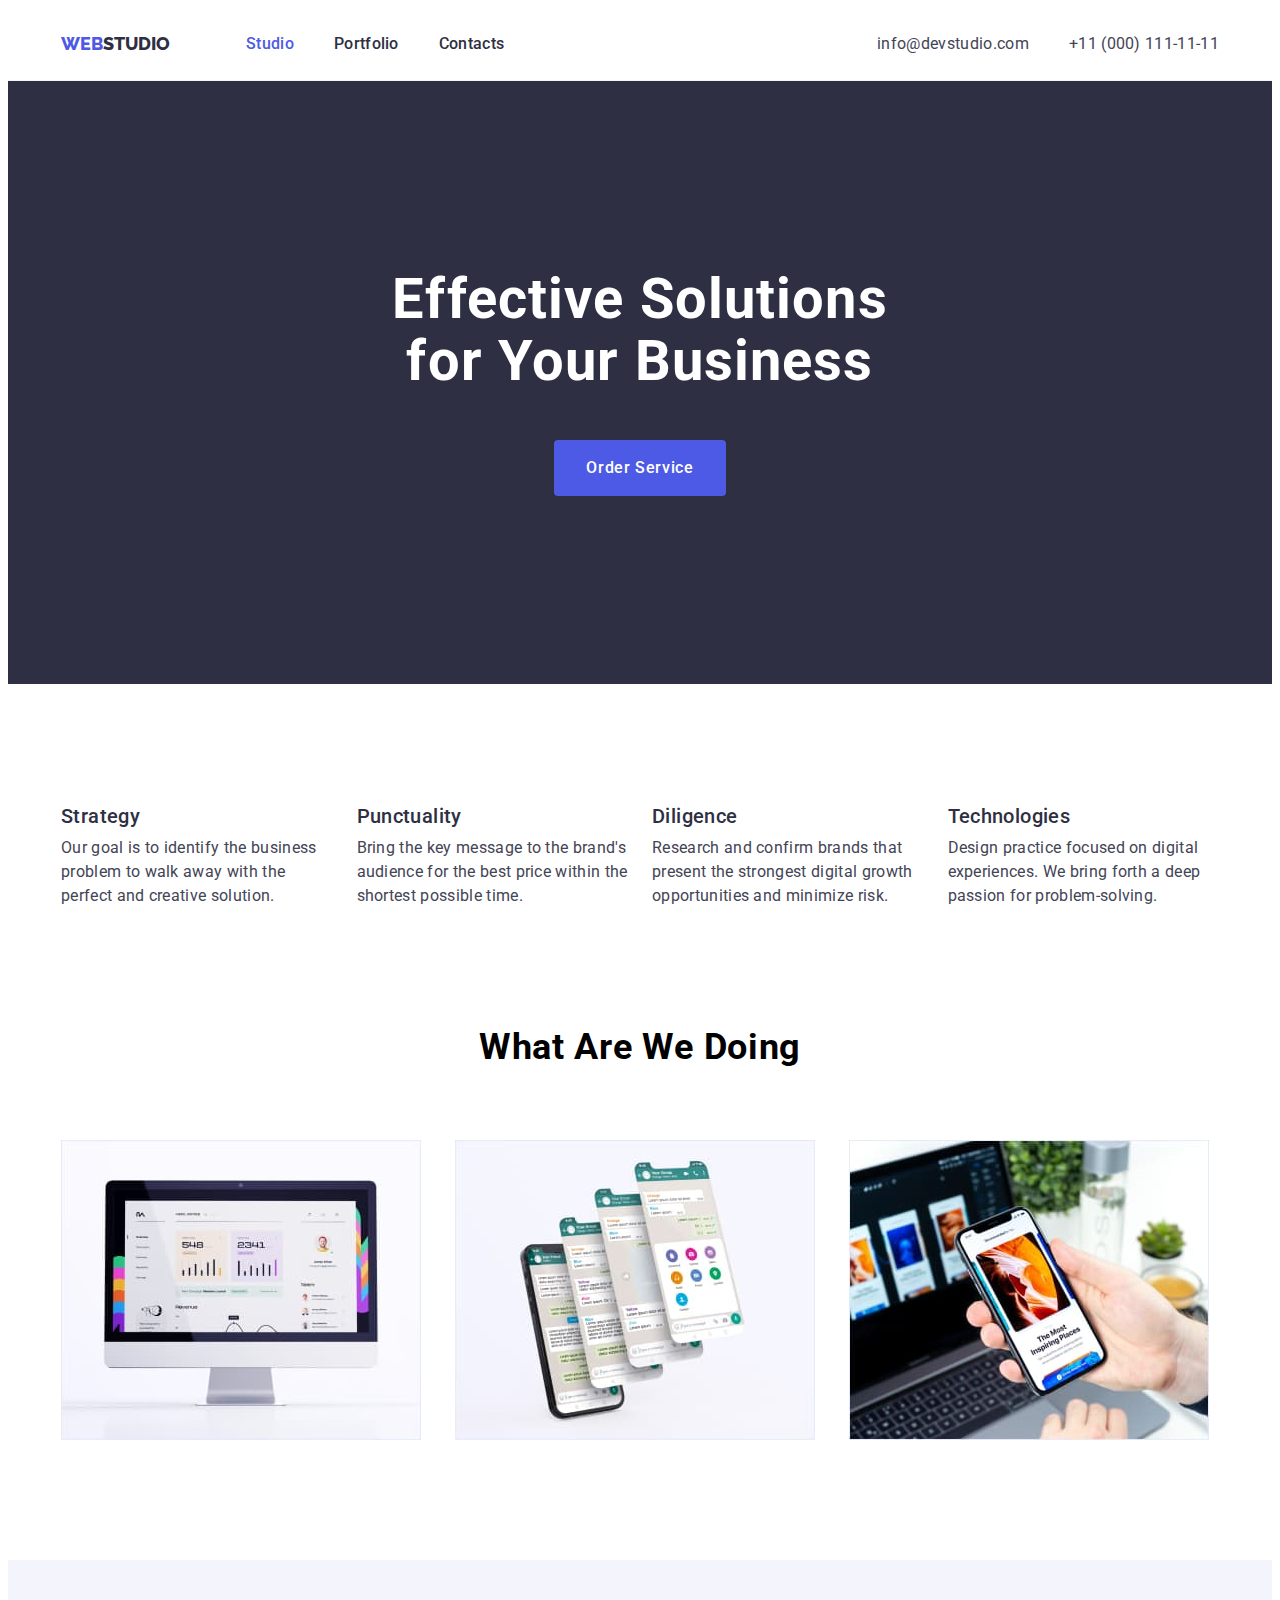
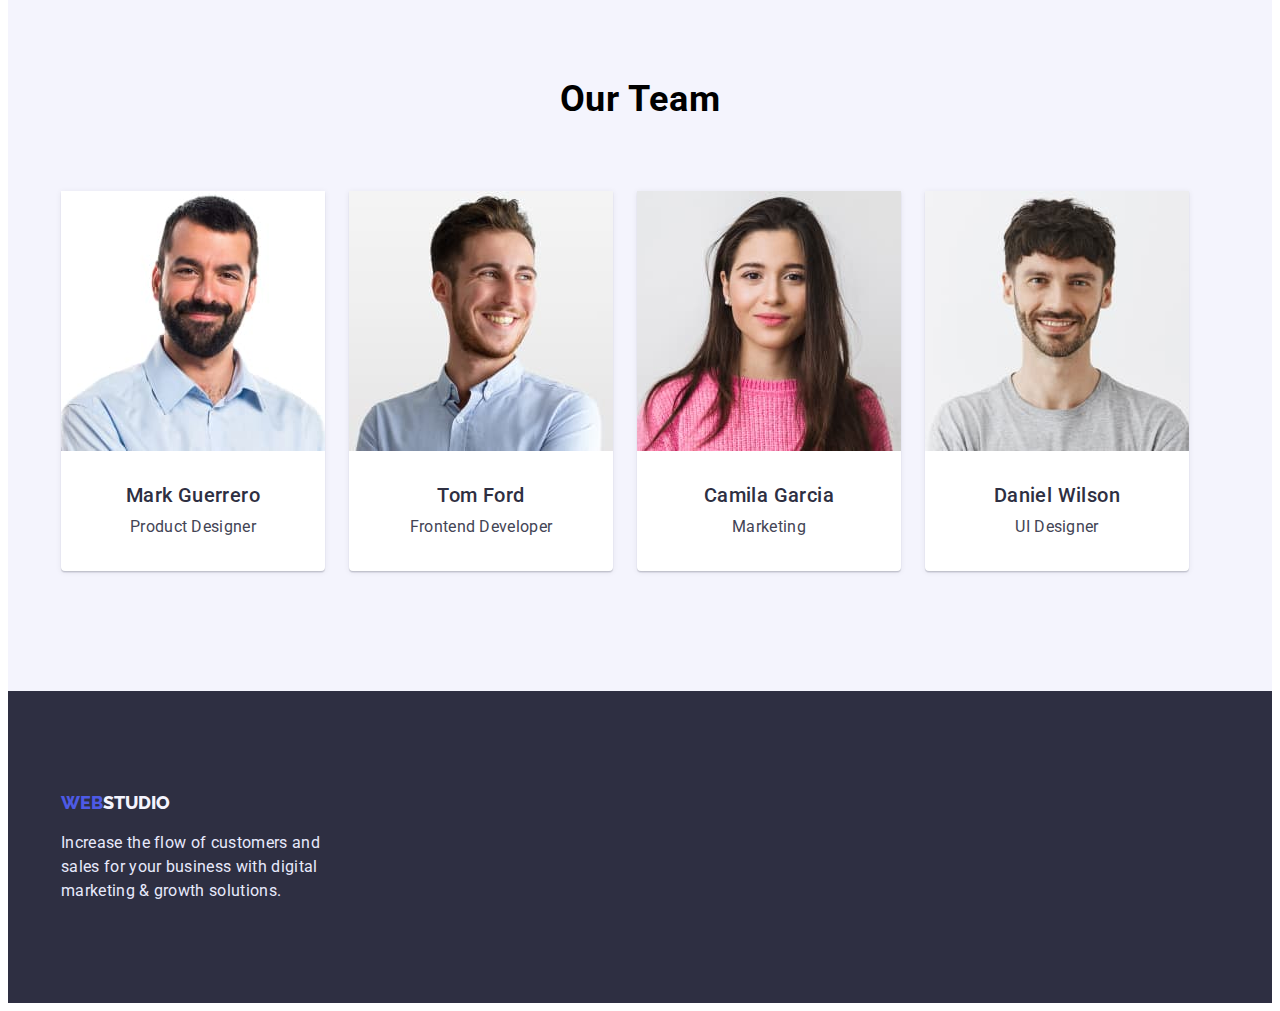
==== commit 4d2395a2: "fixed" ====
--- a/index.html
+++ b/index.html
@@ -152,7 +152,7 @@
     </main>
     <footer class="footer">
       <div class="container">
-        <a href="./index.html" class="logo"
+        <a href="./index.html" class="logo logo-footer"
           ><span class="logo-clr">Web</span
           ><span class="logo-clr-foot">Studio</span></a
         >
--- a/css/style.css
+++ b/css/style.css
@@ -22,7 +22,8 @@
 h5,
 h6,
 p,
-ul {
+ul,
+a {
   padding: 0;
   margin: 0;
 }
@@ -41,7 +42,6 @@
   padding-right: 15px;
   margin-left: auto;
   margin-right: auto;
-  outline: 2px solid tomato;
 }
 
 img {
@@ -145,10 +145,10 @@
   font-size: 56px;
   line-height: 1.1;
   letter-spacing: 0.02em;
+  margin-bottom: 48px;
 }
 
 .hero-btn {
-  margin-top: 48px;
   background-color: var(--clr-brand);
   color: var(--clr-white);
   border: none;
@@ -214,11 +214,11 @@
 
 .img-list {
   display: flex;
+  gap: 24px;
 }
 
 .img-point {
   flex-basis: calc((100% - 48px) / 3);
-  gap: 24px;
 }
 
 /* Our team */
@@ -243,8 +243,11 @@
   border-radius: 0px 0px 4px 4px;
 }
 
+.team-person img {
+  margin-bottom: 32px;
+}
+
 .person-subtitle {
-  margin-top: 32px;
   margin-bottom: 8px;
 }
 
@@ -255,8 +258,8 @@
   background-color: var(--clr-theme);
 }
 
-.logo-foot {
-  color: var(--clr-smoke);
+.logo-footer {
+  margin-bottom: 16px;
 }
 
 .foot-text {
